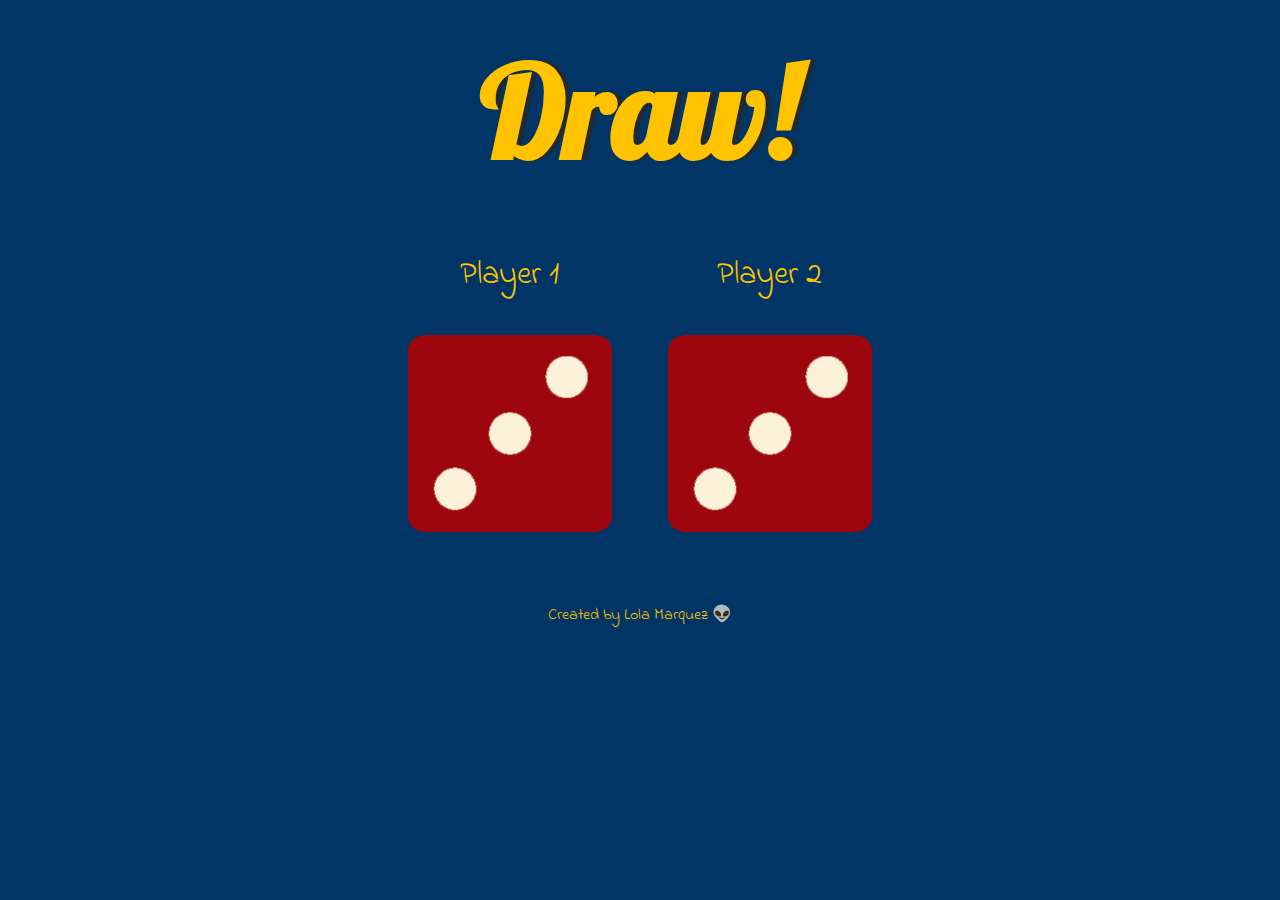
==== dice-game/index.html @ 3111cfe0 "first commit" ====
<!DOCTYPE html>
<html lang="en" dir="ltr">

<head>
    <meta charset="utf-8">
    <title>Dice Game</title>
    <link rel="icon" href="favicon.ico" type="image/x-icon">
    <link rel="stylesheet" href="styles.css">
    <link href="https://fonts.googleapis.com/css?family=Indie+Flower|Lobster" rel="stylesheet">

</head>

<body>

    <div class="container">
        <h1 id="refresh">Refresh Me</h1>

        <div class="dice">
            <p>Player 1</p>
            <img class="img1" src="./images/dice6.png">
        </div>

        <div class="dice">
            <p>Player 2</p>
            <img class="img2" src="./images/dice6.png">
        </div>

    </div>

    <script src="index.js" charset="utf-8"></script>
</body>

<footer>
    Created by Lola Marquez 👽
</footer>

</html>
---- dice-game/styles.css ----
.container {
    width: 70%;
    margin: auto;
    text-align: center;
}

.dice {
    text-align: center;
    display: inline-block;

}

body {
    background-color: #003566;
}

h1 {
    margin: 30px;
    font-family: 'Lobster', cursive;
    text-shadow: 5px 0 #232931;
    font-size: 8rem;
    color: #ffc300;
}

p {
    font-size: 2rem;
    color: #ffc300;
    font-family: 'Indie Flower', cursive;
}

img {
    width: 80%;
}



footer {
    margin-top: 5%;
    color: #ffc300;
    text-align: center;
    font-family: 'Indie Flower', cursive;

}
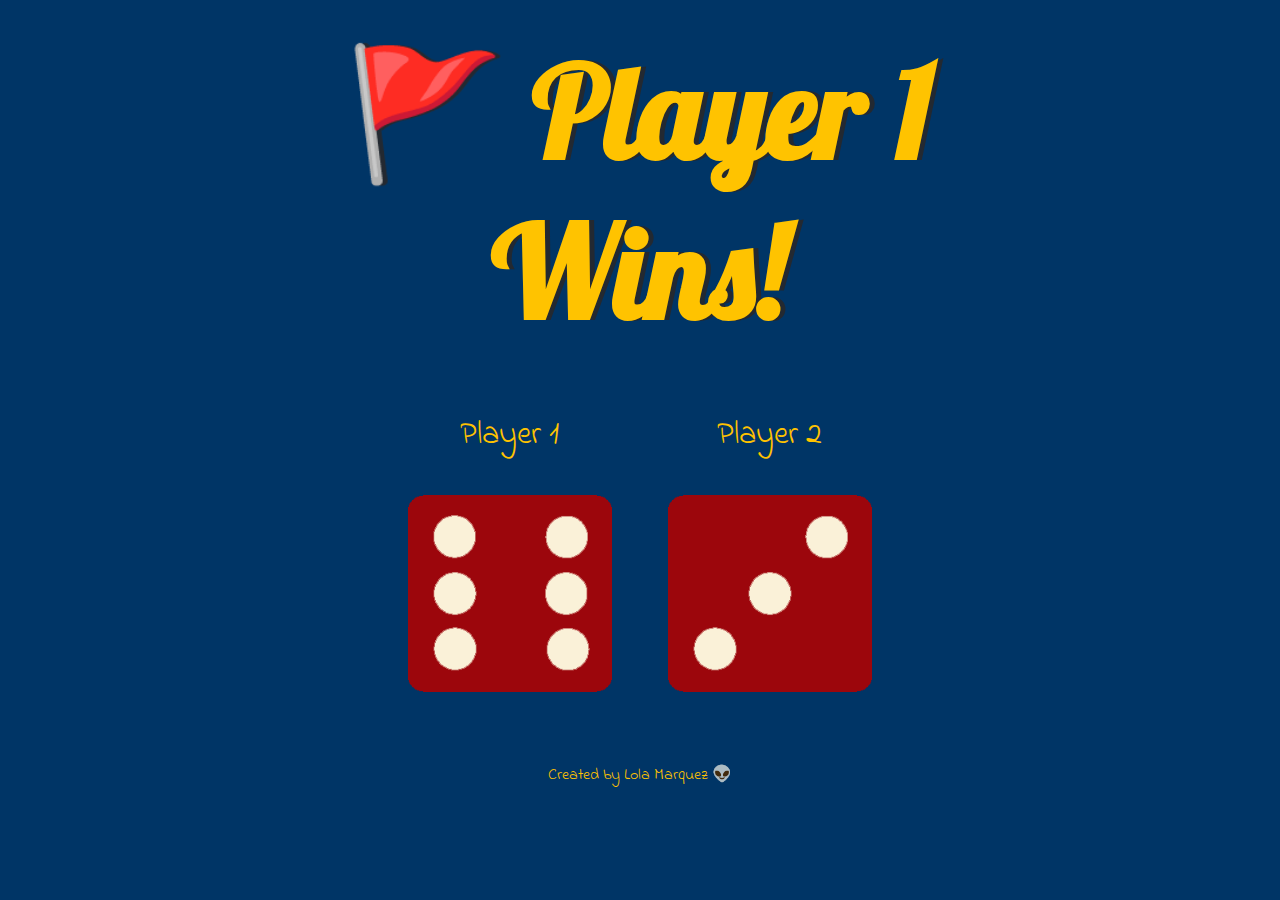
==== commit dd2c244a: "amend dice game html structure" ====
--- a/dice-game/index.html
+++ b/dice-game/index.html
@@ -27,11 +27,11 @@
 
     </div>
 
+    <footer>
+        Created by Lola Marquez 👽
+    </footer>
+
     <script src="index.js" charset="utf-8"></script>
 </body>
 
-<footer>
-    Created by Lola Marquez 👽
-</footer>
-
 </html>